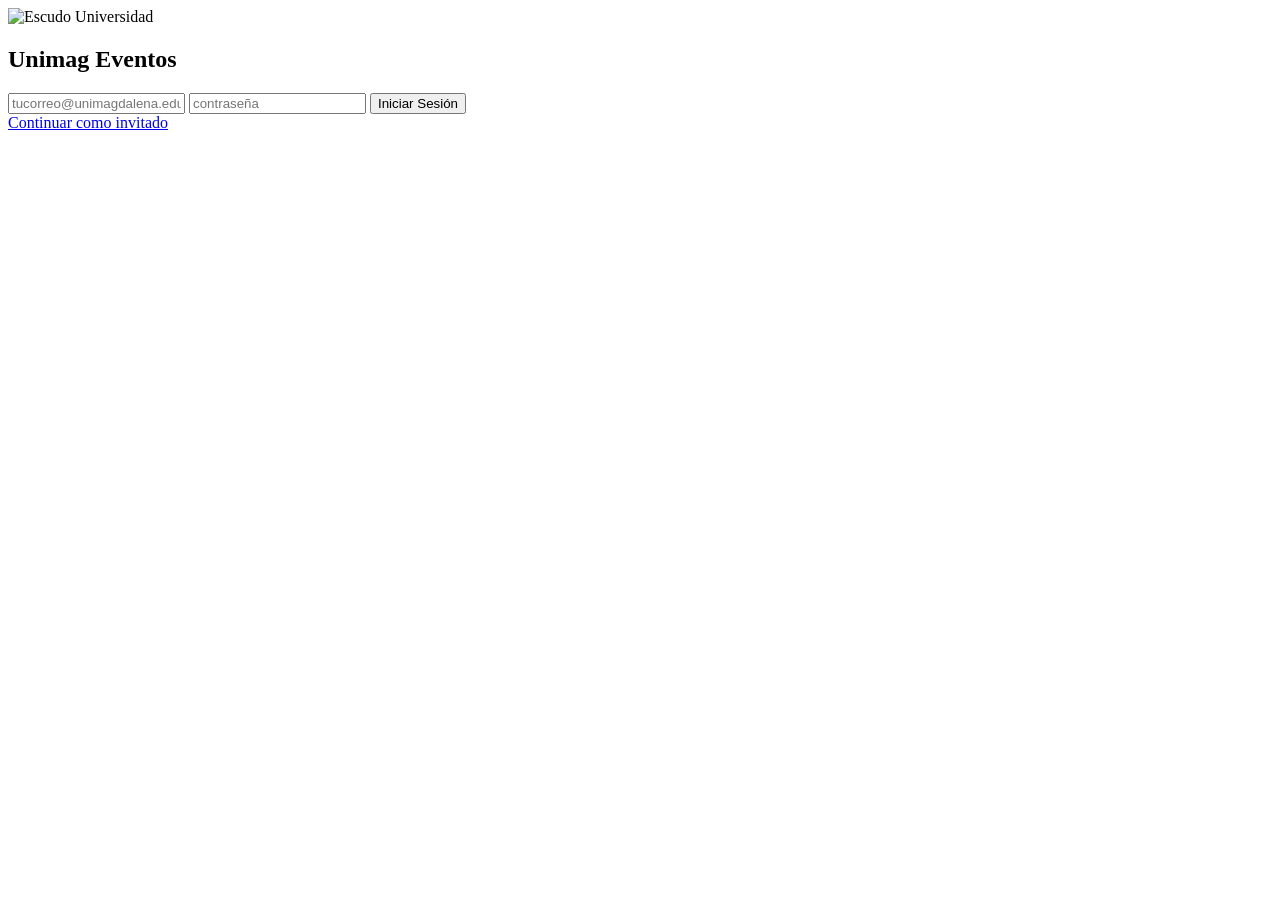
==== login.html @ 13fe085b "Add files via upload" ====
<!DOCTYPE html>
<html lang="es">
<head>
<meta charset="UTF-8">
<meta name="viewport" content="width=device-width, initial-scale=1.0">
<title>Unimag Eventos</title>

<link href="https://fonts.googleapis.com/css2?family=Patrick+Hand&display=swap" rel="stylesheet">

<link rel="stylesheet" href="estilos.css">
</head>

<body>

<div class="login-container">

    <div class="header">

        <div class="logo-container">
            <img src="Escudo_unimag_sm.png" alt="Escudo Universidad">
        </div>

    </div>

    <div class="form-section">

        <h2>Unimag Eventos</h2>

        <form>
            <input type="email" placeholder="tucorreo@unimagdalena.edu.co" required>
            <input type="password" placeholder="contraseña" required>

            <button type="submit">Iniciar Sesión</button>
        </form>

        <a href="#" class="guest-link">Continuar como invitado</a>

    </div>

</div>

</body>
</html>
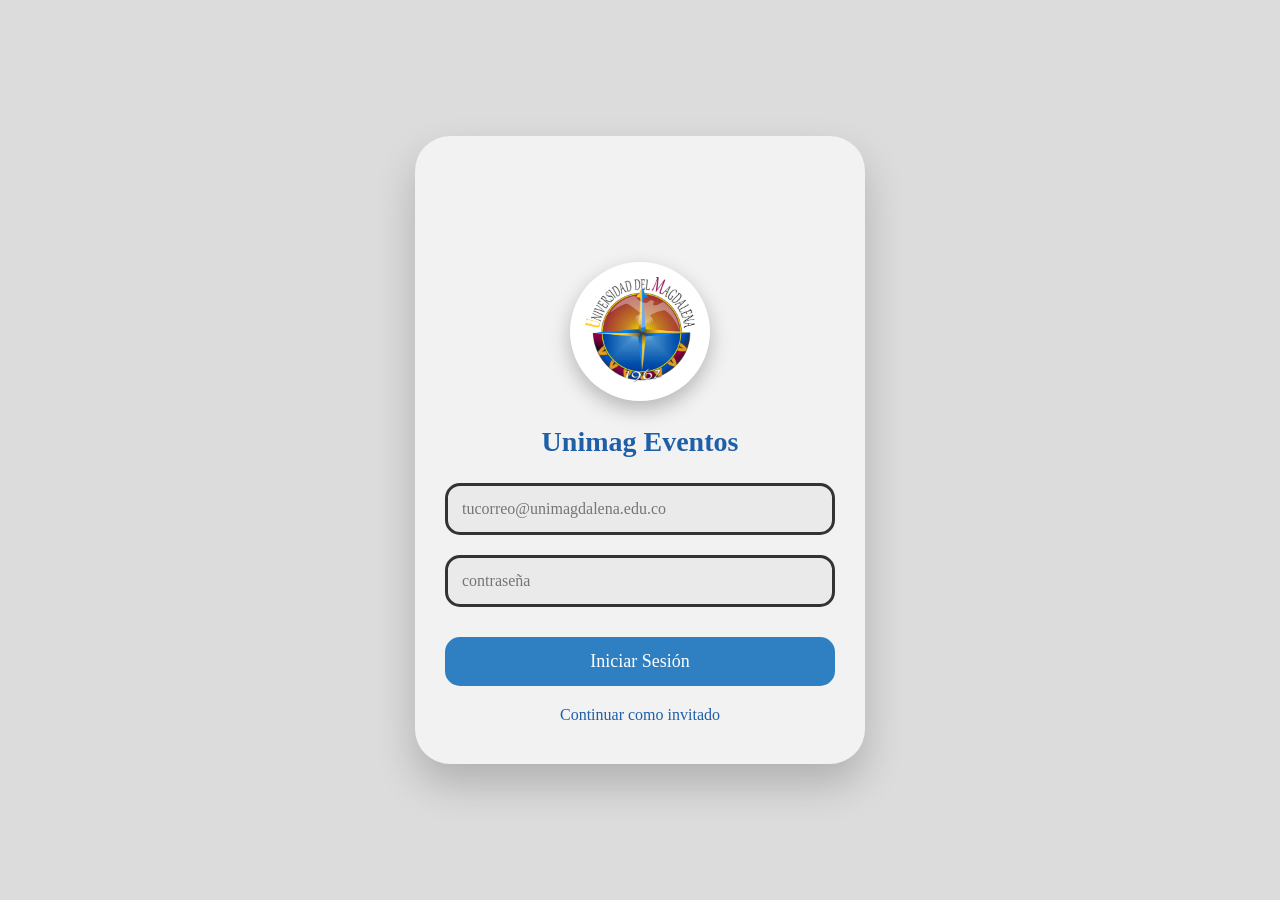
==== commit b4faa060: "Fix resource paths in login.html Updated paths for CSS and image resources." ====
--- a/login.html
+++ b/login.html
@@ -7,7 +7,7 @@
 
 <link href="https://fonts.googleapis.com/css2?family=Patrick+Hand&display=swap" rel="stylesheet">
 
-<link rel="stylesheet" href="estilos.css">
+<link rel="stylesheet" href="/css/estilos.css">
 </head>
 
 <body>
@@ -17,7 +17,7 @@
     <div class="header">
 
         <div class="logo-container">
-            <img src="Escudo_unimag_sm.png" alt="Escudo Universidad">
+            <img src="/img/Escudo_unimag_sm.png" alt="Escudo Universidad">
         </div>
 
     </div>
@@ -40,4 +40,4 @@
 </div>
 
 </body>
-</html>+</html>
--- a/css/estilos.css
+++ b/css/estilos.css
@@ -0,0 +1,116 @@
+* {
+    margin: 0;
+    padding: 0;
+    box-sizing: border-box;
+    font-family: 'Patrick Hand', cursive;
+}
+
+body { display: flex; justify-content: center; align-items: center; min-height: 100vh; background: #dcdcdc; }
+
+.login-container {
+    width: 100%;
+    max-width: 420px;
+    background: #f2f2f2;
+    border-radius: 35px;
+    overflow: hidden;
+    box-shadow: 0 20px 40px rgba(0, 0, 0, 0.2);
+}
+
+
+.header {
+    position: relative;
+    height: 220px;
+    background: url('20181024221035.223.jpg') center/cover no-repeat;
+    display: flex;
+    justify-content: center;
+    align-items: flex-end;
+}
+
+
+
+.logo-container {
+    position: absolute;
+    bottom: -45px;
+    background: white;
+    padding: 15px;
+    border-radius: 50%;
+    box-shadow: 0 8px 20px rgba(0, 0, 0, 0.25);
+}
+
+.logo-container img {
+    width: 110px;
+}
+
+
+
+.form-section {
+    padding: 70px 30px 40px 30px;
+    text-align: center;
+}
+
+.form-section h2 {
+    color: #1f5fa8;
+    font-size: 28px;
+    margin-bottom: 25px;
+}
+
+
+form {
+    display: flex;
+    flex-direction: column;
+    gap: 20px;
+}
+
+input {
+    padding: 14px;
+    border-radius: 15px;
+    border: 3px solid #333;
+    background: #eaeaea;
+    font-size: 16px;
+    outline: none;
+    transition: 0.3s;
+}
+
+input:focus {
+    background: white;
+    border-color: #1f5fa8;
+}
+
+
+button {
+    margin-top: 10px;
+    padding: 14px;
+    border: none;
+    border-radius: 15px;
+    background: #2f80c3;
+    color: white;
+    font-size: 18px;
+    cursor: pointer;
+    transition: 0.3s;
+}
+
+button:hover {
+    background: #1f5fa8;
+    transform: translateY(-3px);
+    box-shadow: 0 8px 15px rgba(0, 0, 0, 0.2);
+}
+
+
+.guest-link {
+    display: block;
+    margin-top: 20px;
+    color: #1f5fa8;
+    text-decoration: none;
+    font-size: 16px;
+}
+
+.guest-link:hover {
+    text-decoration: underline;
+}
+
+
+@media (min-width:768px) {
+    .login-container {
+        max-width: 450px;
+    }
+}
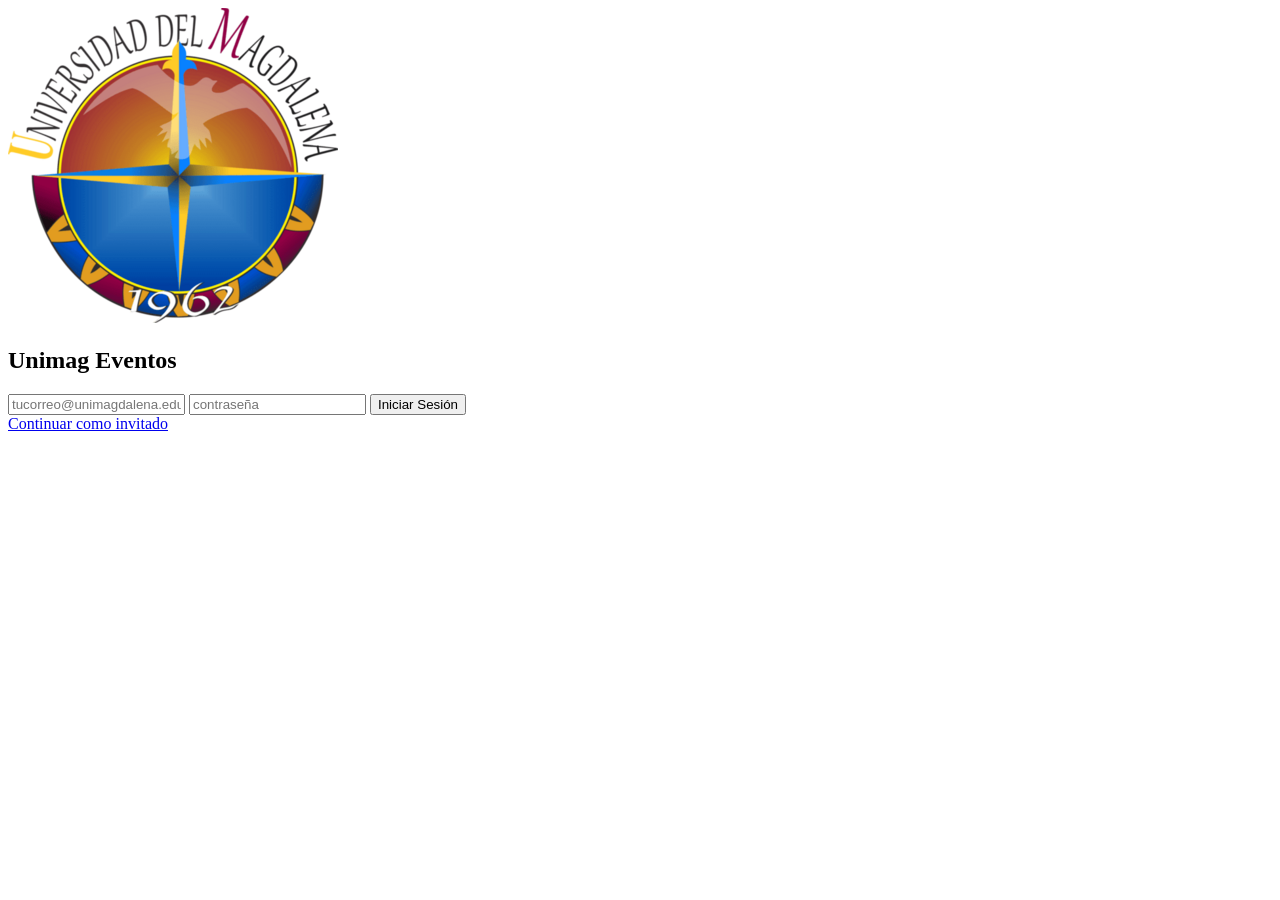
==== commit 8082b6d9: "Add files via upload" ====
--- a/login.html
+++ b/login.html
@@ -7,7 +7,7 @@
 
 <link href="https://fonts.googleapis.com/css2?family=Patrick+Hand&display=swap" rel="stylesheet">
 
-<link rel="stylesheet" href="/css/estilos.css">
+<link rel="stylesheet" href="css/login.css">
 </head>
 
 <body>
@@ -17,7 +17,7 @@
     <div class="header">
 
         <div class="logo-container">
-            <img src="/img/Escudo_unimag_sm.png" alt="Escudo Universidad">
+            <img src="img/Escudo_unimag_sm.png" alt="Escudo Universidad">
         </div>
 
     </div>
@@ -26,18 +26,20 @@
 
         <h2>Unimag Eventos</h2>
 
-        <form>
-            <input type="email" placeholder="tucorreo@unimagdalena.edu.co" required>
-            <input type="password" placeholder="contraseña" required>
+        <form id="formLogin">
+            <input type="email" placeholder="tucorreo@unimagdalena.edu.co">
+            <input type="password" placeholder="contraseña">
 
             <button type="submit">Iniciar Sesión</button>
         </form>
 
-        <a href="#" class="guest-link">Continuar como invitado</a>
+        <a href="index.html" class="guest-link">Continuar como invitado</a>
 
     </div>
 
 </div>
 
+<script src="js/login.js"></script>
+
 </body>
-</html>
+</html>
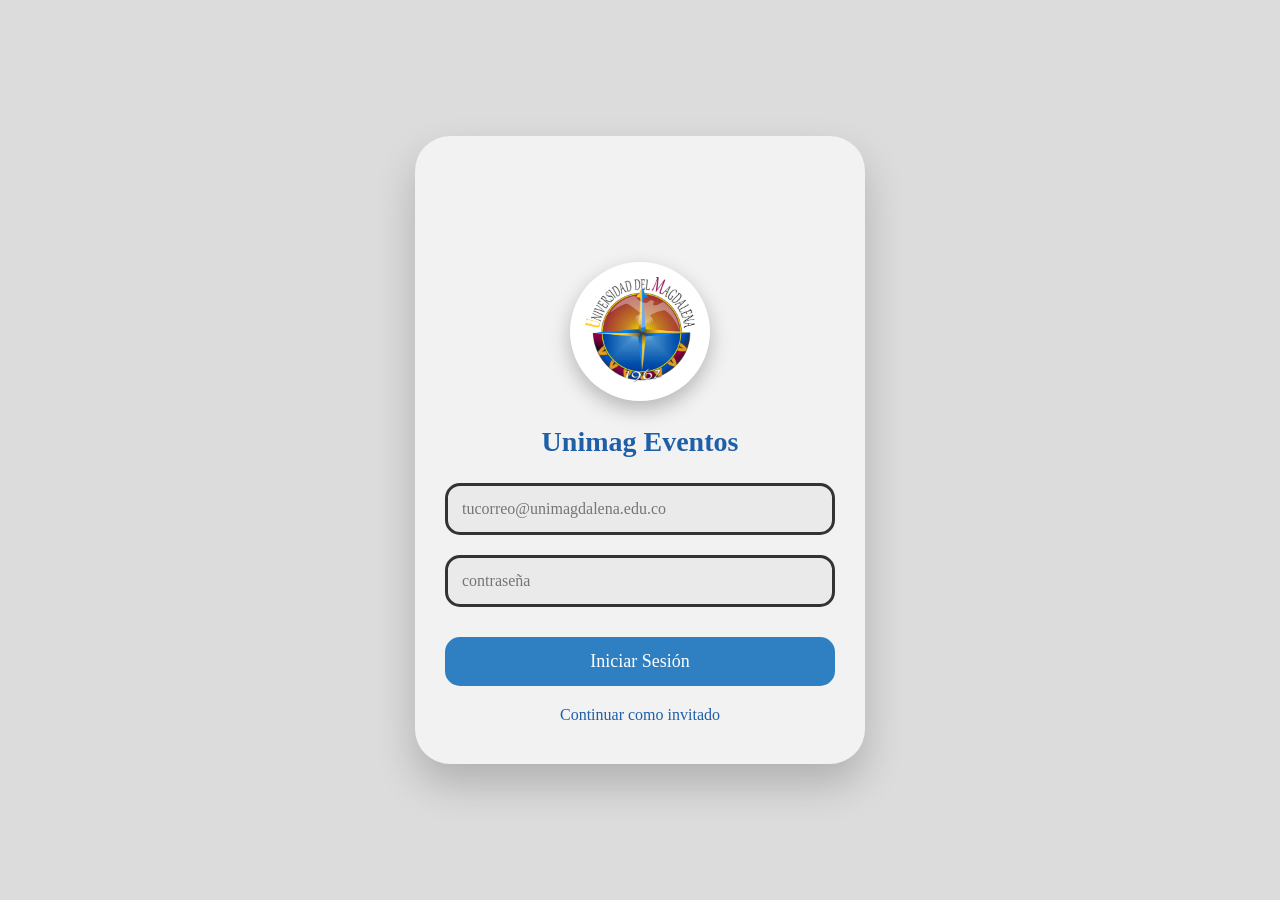
==== commit fde3dbe9: "Fix HTML formatting in login.html" ====
--- a/login.html
+++ b/login.html
@@ -42,4 +42,4 @@
 <script src="js/login.js"></script>
 
 </body>
-</html>+</html>
--- a/css/login.css
+++ b/css/login.css
@@ -0,0 +1,116 @@
+* {
+    margin: 0;
+    padding: 0;
+    box-sizing: border-box;
+    font-family: 'Patrick Hand', cursive;
+}
+
+body { display: flex; justify-content: center; align-items: center; min-height: 100vh; background: #dcdcdc; }
+
+.login-container {
+    width: 100%;
+    max-width: 420px;
+    background: #f2f2f2;
+    border-radius: 35px;
+    overflow: hidden;
+    box-shadow: 0 20px 40px rgba(0, 0, 0, 0.2);
+}
+
+
+.header {
+    position: relative;
+    height: 220px;
+    background: url('20181024221035.223.jpg') center/cover no-repeat;
+    display: flex;
+    justify-content: center;
+    align-items: flex-end;
+}
+
+
+
+.logo-container {
+    position: absolute;
+    bottom: -45px;
+    background: white;
+    padding: 15px;
+    border-radius: 50%;
+    box-shadow: 0 8px 20px rgba(0, 0, 0, 0.25);
+}
+
+.logo-container img {
+    width: 110px;
+}
+
+
+
+.form-section {
+    padding: 70px 30px 40px 30px;
+    text-align: center;
+}
+
+.form-section h2 {
+    color: #1f5fa8;
+    font-size: 28px;
+    margin-bottom: 25px;
+}
+
+
+form {
+    display: flex;
+    flex-direction: column;
+    gap: 20px;
+}
+
+input {
+    padding: 14px;
+    border-radius: 15px;
+    border: 3px solid #333;
+    background: #eaeaea;
+    font-size: 16px;
+    outline: none;
+    transition: 0.3s;
+}
+
+input:focus {
+    background: white;
+    border-color: #1f5fa8;
+}
+
+
+button {
+    margin-top: 10px;
+    padding: 14px;
+    border: none;
+    border-radius: 15px;
+    background: #2f80c3;
+    color: white;
+    font-size: 18px;
+    cursor: pointer;
+    transition: 0.3s;
+}
+
+button:hover {
+    background: #1f5fa8;
+    transform: translateY(-3px);
+    box-shadow: 0 8px 15px rgba(0, 0, 0, 0.2);
+}
+
+
+.guest-link {
+    display: block;
+    margin-top: 20px;
+    color: #1f5fa8;
+    text-decoration: none;
+    font-size: 16px;
+}
+
+.guest-link:hover {
+    text-decoration: underline;
+}
+
+
+@media (min-width:768px) {
+    .login-container {
+        max-width: 450px;
+    }
+}
